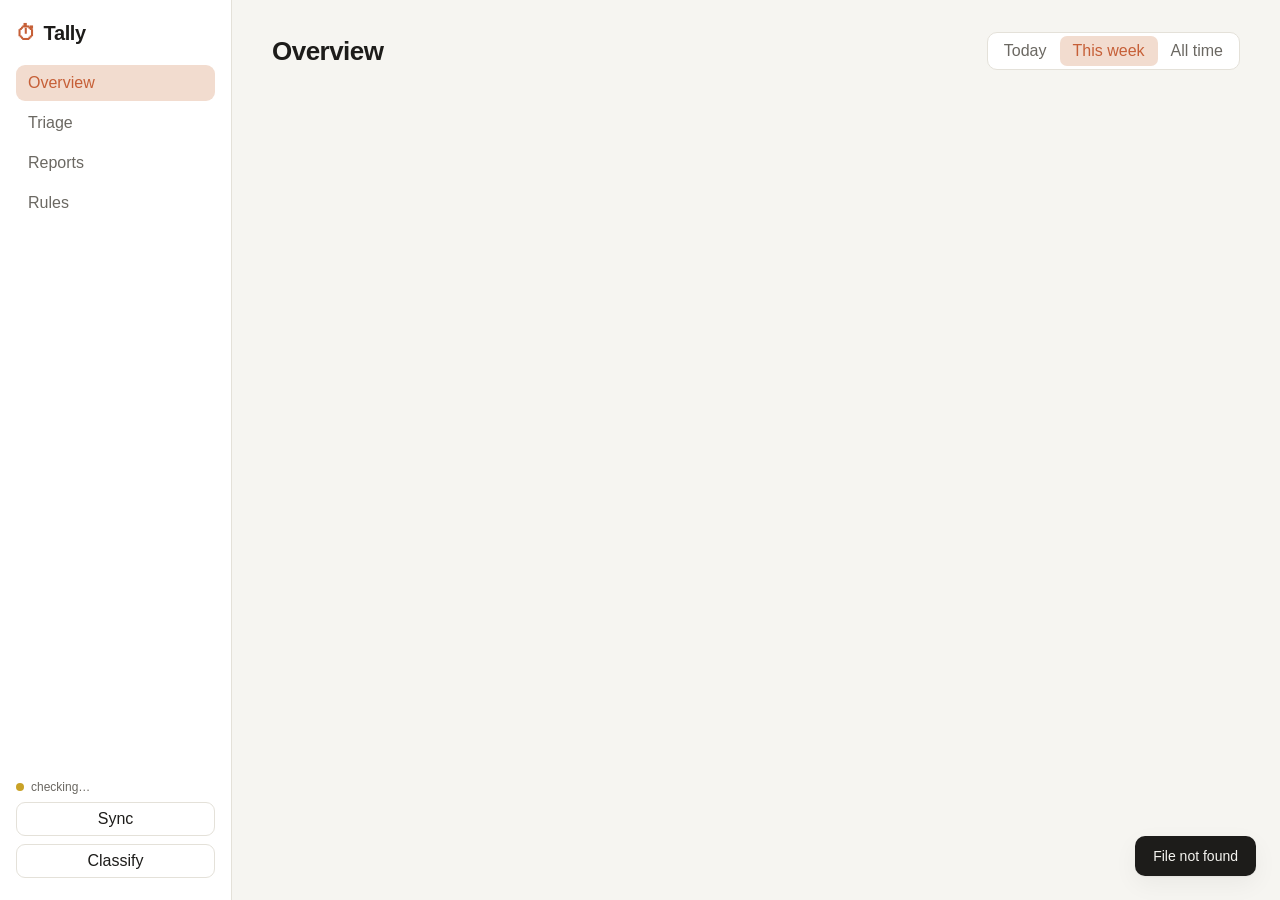
==== internal/server/web/index.html @ fbbb2dd9 "Implement Tally: automatic local-first time tracker (v1) Builds the full v1 per the PRD and executio" ====
<!DOCTYPE html>
<html lang="en">
<head>
  <meta charset="utf-8" />
  <meta name="viewport" content="width=device-width, initial-scale=1" />
  <title>Tally</title>
  <link rel="stylesheet" href="style.css" />
  <link rel="icon" href="data:image/svg+xml,%3Csvg xmlns='http://www.w3.org/2000/svg' viewBox='0 0 100 100'%3E%3Ctext y='.9em' font-size='90'%3E%E2%8F%B1%EF%B8%8F%3C/text%3E%3C/svg%3E" />
</head>
<body>
  <aside class="sidebar">
    <div class="brand"><span class="mark">⏱</span> Tally</div>
    <nav>
      <button class="nav-item active" data-view="overview">Overview</button>
      <button class="nav-item" data-view="triage">Triage <span class="badge" id="triage-badge" hidden>0</span></button>
      <button class="nav-item" data-view="reports">Reports</button>
      <button class="nav-item" data-view="rules">Rules</button>
    </nav>
    <div class="sidebar-foot">
      <div id="provider-status" class="status-dot">checking…</div>
      <button id="btn-sync" class="ghost">Sync</button>
      <button id="btn-classify" class="ghost">Classify</button>
    </div>
  </aside>

  <main class="content">
    <div id="toast" class="toast" hidden></div>

    <!-- Overview -->
    <section id="view-overview" class="view">
      <header class="view-head">
        <h1>Overview</h1>
        <div class="range-tabs" data-target="overview">
          <button data-range="today">Today</button>
          <button data-range="week" class="active">This week</button>
          <button data-range="all">All time</button>
        </div>
      </header>
      <div class="stat-row" id="stat-row"></div>
      <div class="cards" id="project-cards"></div>
    </section>

    <!-- Triage -->
    <section id="view-triage" class="view" hidden>
      <header class="view-head">
        <h1>Triage</h1>
        <p class="sub">Assign unclassified time. Tick “make a rule” so it never comes back.</p>
      </header>
      <div id="triage-list" class="triage-list"></div>
    </section>

    <!-- Reports -->
    <section id="view-reports" class="view" hidden>
      <header class="view-head">
        <h1>Reports</h1>
        <div class="range-tabs" data-target="reports">
          <button data-range="today">Today</button>
          <button data-range="week" class="active">This week</button>
          <button data-range="all">All time</button>
        </div>
      </header>
      <div class="report-actions">
        <button id="copy-md" class="ghost">Copy Markdown</button>
        <button id="copy-csv" class="ghost">Copy CSV</button>
      </div>
      <div id="report-table"></div>
    </section>

    <!-- Rules -->
    <section id="view-rules" class="view" hidden>
      <header class="view-head"><h1>Rules</h1></header>
      <form id="rule-form" class="rule-form">
        <select id="rule-project" required></select>
        <select id="rule-field">
          <option value="title">title</option>
          <option value="app">app</option>
          <option value="url">url</option>
          <option value="repo">repo</option>
        </select>
        <select id="rule-match">
          <option value="contains">contains</option>
          <option value="equals">equals</option>
          <option value="regex">regex</option>
        </select>
        <input id="rule-pattern" placeholder="pattern" required />
        <button type="submit">Add rule</button>
      </form>
      <div id="rules-list" class="rules-list"></div>
    </section>
  </main>

  <!-- Add project dialog -->
  <dialog id="project-dialog">
    <form method="dialog" id="project-form">
      <h2>New project</h2>
      <label>Name<input id="p-name" required /></label>
      <label>Type
        <select id="p-type">
          <option value="billable">billable</option>
          <option value="internal">internal</option>
        </select>
      </label>
      <label>Client (optional)<input id="p-client" /></label>
      <div class="dialog-actions">
        <button value="cancel" class="ghost">Cancel</button>
        <button value="ok" id="p-submit">Create</button>
      </div>
    </form>
  </dialog>

  <script src="app.js"></script>
</body>
</html>
---- internal/server/web/style.css ----
:root {
  --bg: #f6f5f1;
  --panel: #ffffff;
  --ink: #1d1c1a;
  --ink-soft: #6b6862;
  --line: #e4e1d9;
  --accent: #c65f37;      /* terracotta */
  --accent-soft: #f2dccf;
  --billable: #2f7d6b;
  --internal: #7a6cc4;
  --shadow: 0 1px 2px rgba(0,0,0,.05), 0 8px 24px rgba(0,0,0,.05);
  --radius: 14px;
  --font: 'Inter', -apple-system, BlinkMacSystemFont, 'Segoe UI', sans-serif;
}
@media (prefers-color-scheme: dark) {
  :root {
    --bg: #16150f; --panel: #201f18; --ink: #f0ede4; --ink-soft: #a29c8e;
    --line: #322f26; --accent: #e0794f; --accent-soft: #3a271d;
    --billable: #4fb89f; --internal: #a99af0;
    --shadow: 0 1px 2px rgba(0,0,0,.3), 0 10px 30px rgba(0,0,0,.35);
  }
}

* { box-sizing: border-box; }
body {
  margin: 0; font-family: var(--font); background: var(--bg); color: var(--ink);
  display: grid; grid-template-columns: 232px 1fr; min-height: 100vh;
  -webkit-font-smoothing: antialiased;
}

/* Sidebar */
.sidebar {
  background: var(--panel); border-right: 1px solid var(--line);
  padding: 22px 16px; display: flex; flex-direction: column; gap: 20px;
  position: sticky; top: 0; height: 100vh;
}
.brand { font-size: 20px; font-weight: 700; letter-spacing: -.02em; display: flex; align-items: center; gap: 8px; }
.brand .mark { color: var(--accent); }
nav { display: flex; flex-direction: column; gap: 4px; }
.nav-item {
  text-align: left; background: none; border: none; color: var(--ink-soft);
  padding: 9px 12px; border-radius: 9px; font: inherit; font-weight: 500; cursor: pointer;
  display: flex; justify-content: space-between; align-items: center; transition: .15s;
}
.nav-item:hover { background: var(--bg); color: var(--ink); }
.nav-item.active { background: var(--accent-soft); color: var(--accent); }
.badge { background: var(--accent); color: #fff; border-radius: 20px; font-size: 11px; padding: 1px 7px; font-weight: 600; }
.sidebar-foot { margin-top: auto; display: flex; flex-direction: column; gap: 8px; }
.status-dot { font-size: 12px; color: var(--ink-soft); display: flex; align-items: center; gap: 7px; }
.status-dot::before { content: ''; width: 8px; height: 8px; border-radius: 50%; background: #c9a227; }
.status-dot.on::before { background: var(--billable); }
.status-dot.off::before { background: #c0392b; }

/* Content */
.content { padding: 32px 40px; max-width: 1100px; width: 100%; }
.view-head { display: flex; align-items: center; justify-content: space-between; margin-bottom: 22px; flex-wrap: wrap; gap: 12px; }
h1 { font-size: 26px; letter-spacing: -.02em; margin: 0; }
.sub { color: var(--ink-soft); margin: 6px 0 0; font-size: 14px; }

/* Buttons */
button { font: inherit; cursor: pointer; }
button:not(.ghost):not(.nav-item):not(.range-tabs button) {
  background: var(--accent); color: #fff; border: none; padding: 8px 15px;
  border-radius: 9px; font-weight: 600; transition: .15s;
}
button:not(.ghost):not(.nav-item):not(.range-tabs button):hover { filter: brightness(1.06); }
.ghost { background: var(--panel); color: var(--ink); border: 1px solid var(--line); padding: 7px 13px; border-radius: 9px; font-weight: 500; }
.ghost:hover { border-color: var(--accent); color: var(--accent); }

.range-tabs { display: inline-flex; background: var(--panel); border: 1px solid var(--line); border-radius: 10px; padding: 3px; }
.range-tabs button { background: none; border: none; color: var(--ink-soft); padding: 6px 13px; border-radius: 7px; font-weight: 500; }
.range-tabs button.active { background: var(--accent-soft); color: var(--accent); }

/* Stat row */
.stat-row { display: grid; grid-template-columns: repeat(auto-fit, minmax(160px, 1fr)); gap: 14px; margin-bottom: 26px; }
.stat { background: var(--panel); border: 1px solid var(--line); border-radius: var(--radius); padding: 18px; box-shadow: var(--shadow); }
.stat .label { font-size: 12px; text-transform: uppercase; letter-spacing: .05em; color: var(--ink-soft); }
.stat .value { font-size: 30px; font-weight: 700; letter-spacing: -.03em; margin-top: 6px; }
.stat .value small { font-size: 15px; color: var(--ink-soft); font-weight: 500; }

/* Cards */
.cards { display: grid; grid-template-columns: repeat(auto-fill, minmax(300px, 1fr)); gap: 16px; }
.card { background: var(--panel); border: 1px solid var(--line); border-radius: var(--radius); padding: 20px; box-shadow: var(--shadow); display: flex; flex-direction: column; gap: 14px; }
.card-top { display: flex; justify-content: space-between; align-items: flex-start; gap: 8px; }
.card h3 { margin: 0; font-size: 17px; letter-spacing: -.01em; }
.card .client { font-size: 13px; color: var(--ink-soft); margin-top: 2px; }
.pill { font-size: 11px; font-weight: 600; padding: 3px 9px; border-radius: 20px; text-transform: uppercase; letter-spacing: .03em; }
.pill.billable { background: color-mix(in srgb, var(--billable) 16%, transparent); color: var(--billable); }
.pill.internal { background: color-mix(in srgb, var(--internal) 16%, transparent); color: var(--internal); }
.pill.done { background: var(--line); color: var(--ink-soft); }
.card .hours { font-size: 34px; font-weight: 700; letter-spacing: -.03em; }
.card .hours small { font-size: 15px; color: var(--ink-soft); font-weight: 500; }
.bar { height: 8px; border-radius: 6px; background: var(--line); overflow: hidden; display: flex; }
.bar > span { display: block; height: 100%; }
.card-actions { display: flex; gap: 8px; }

/* Triage */
.triage-list { display: flex; flex-direction: column; gap: 10px; }
.triage-item { background: var(--panel); border: 1px solid var(--line); border-radius: 12px; padding: 14px 16px; box-shadow: var(--shadow); display: grid; grid-template-columns: 1fr auto; gap: 12px; align-items: center; }
.triage-item .meta { min-width: 0; }
.triage-item .title { font-weight: 600; white-space: nowrap; overflow: hidden; text-overflow: ellipsis; }
.triage-item .info { font-size: 12px; color: var(--ink-soft); margin-top: 3px; }
.triage-item .info span { margin-right: 12px; }
.triage-controls { display: flex; align-items: center; gap: 8px; }
.triage-controls select { max-width: 170px; }
.mk-rule { font-size: 12px; color: var(--ink-soft); display: flex; align-items: center; gap: 4px; }

select, input {
  font: inherit; padding: 8px 10px; border-radius: 8px; border: 1px solid var(--line);
  background: var(--bg); color: var(--ink);
}
select:focus, input:focus { outline: 2px solid var(--accent-soft); border-color: var(--accent); }

/* Reports */
.report-actions { display: flex; gap: 8px; margin-bottom: 16px; }
table { width: 100%; border-collapse: collapse; background: var(--panel); border-radius: var(--radius); overflow: hidden; box-shadow: var(--shadow); }
th, td { text-align: left; padding: 12px 16px; border-bottom: 1px solid var(--line); font-size: 14px; }
th { font-size: 12px; text-transform: uppercase; letter-spacing: .04em; color: var(--ink-soft); }
td.num, th.num { text-align: right; font-variant-numeric: tabular-nums; }
tr:last-child td { border-bottom: none; }
tfoot td { font-weight: 700; }

/* Rules */
.rule-form { display: flex; gap: 8px; flex-wrap: wrap; margin-bottom: 20px; }
.rule-form input { flex: 1; min-width: 160px; }
.rules-list { display: flex; flex-direction: column; gap: 8px; }
.rule-row { background: var(--panel); border: 1px solid var(--line); border-radius: 10px; padding: 12px 15px; display: flex; align-items: center; gap: 10px; justify-content: space-between; }
.rule-row code { background: var(--bg); padding: 2px 7px; border-radius: 6px; font-size: 13px; }
.rule-row .del { color: var(--ink-soft); background: none; border: none; font-size: 18px; padding: 0 4px; }
.rule-row .del:hover { color: #c0392b; }

/* Dialog */
dialog { border: 1px solid var(--line); border-radius: var(--radius); padding: 24px; background: var(--panel); color: var(--ink); box-shadow: var(--shadow); width: 340px; }
dialog::backdrop { background: rgba(0,0,0,.4); }
dialog h2 { margin: 0 0 16px; }
dialog label { display: flex; flex-direction: column; gap: 5px; font-size: 13px; color: var(--ink-soft); margin-bottom: 14px; }
dialog label input, dialog label select { color: var(--ink); }
.dialog-actions { display: flex; justify-content: flex-end; gap: 8px; }

/* Toast */
.toast { position: fixed; bottom: 24px; right: 24px; background: var(--ink); color: var(--bg); padding: 12px 18px; border-radius: 10px; box-shadow: var(--shadow); font-size: 14px; z-index: 10; }

.empty { color: var(--ink-soft); text-align: center; padding: 40px; font-size: 15px; }

@media (max-width: 720px) {
  body { grid-template-columns: 1fr; }
  .sidebar { position: static; height: auto; flex-direction: row; flex-wrap: wrap; }
  .sidebar-foot { margin: 0; flex-direction: row; }
  nav { flex-direction: row; flex-wrap: wrap; }
}
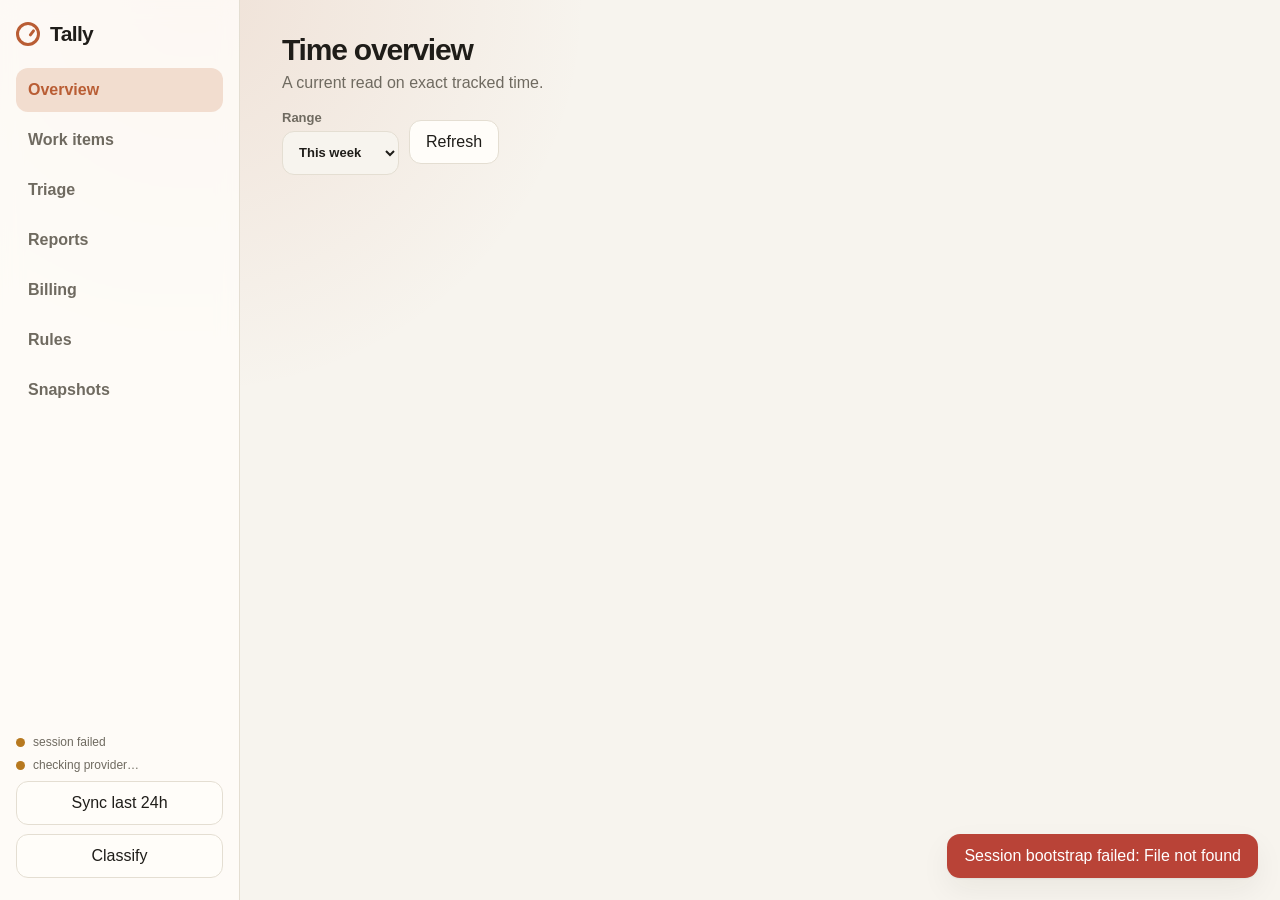
==== commit 257ba3ff: "feat: Tally work-items v1 — store schema expansion, correction-history preservation, bearer/session " ====
--- a/internal/server/web/index.html
+++ b/internal/server/web/index.html
@@ -3,111 +3,109 @@
 <head>
   <meta charset="utf-8" />
   <meta name="viewport" content="width=device-width, initial-scale=1" />
-  <title>Tally</title>
+  <title>Tally dashboard</title>
   <link rel="stylesheet" href="style.css" />
-  <link rel="icon" href="data:image/svg+xml,%3Csvg xmlns='http://www.w3.org/2000/svg' viewBox='0 0 100 100'%3E%3Ctext y='.9em' font-size='90'%3E%E2%8F%B1%EF%B8%8F%3C/text%3E%3C/svg%3E" />
+  <link rel="icon" href="data:image/svg+xml,%3Csvg xmlns='http://www.w3.org/2000/svg' viewBox='0 0 100 100'%3E%3Cpath fill='%23c65f37' d='M47 8h6v20h-6zM47 72h6v20h-6zM8 47h20v6H8zM72 47h20v6H72z'/%3E%3Ccircle cx='50' cy='50' r='22' fill='none' stroke='%231d1c1a' stroke-width='7'/%3E%3C/svg%3E" />
 </head>
 <body>
-  <aside class="sidebar">
-    <div class="brand"><span class="mark">⏱</span> Tally</div>
+  <a class="skip" href="#main">Skip to dashboard</a>
+  <aside class="sidebar" aria-label="Tally sections">
+    <div class="brand" aria-label="Tally"><span class="dial" aria-hidden="true"></span><span>Tally</span></div>
     <nav>
-      <button class="nav-item active" data-view="overview">Overview</button>
-      <button class="nav-item" data-view="triage">Triage <span class="badge" id="triage-badge" hidden>0</span></button>
-      <button class="nav-item" data-view="reports">Reports</button>
-      <button class="nav-item" data-view="rules">Rules</button>
+      <button class="nav-item active" data-view="overview" type="button">Overview</button>
+      <button class="nav-item" data-view="items" type="button">Work items</button>
+      <button class="nav-item" data-view="triage" type="button">Triage <span class="badge" id="triage-badge" hidden>0</span></button>
+      <button class="nav-item" data-view="reports" type="button">Reports</button>
+      <button class="nav-item" data-view="billing" type="button">Billing</button>
+      <button class="nav-item" data-view="rules" type="button">Rules</button>
+      <button class="nav-item" data-view="snapshots" type="button">Snapshots</button>
     </nav>
     <div class="sidebar-foot">
-      <div id="provider-status" class="status-dot">checking…</div>
-      <button id="btn-sync" class="ghost">Sync</button>
-      <button id="btn-classify" class="ghost">Classify</button>
+      <div id="session-status" class="status-dot">booting session…</div>
+      <div id="provider-status" class="status-dot">checking provider…</div>
+      <button id="btn-sync" class="ghost" type="button">Sync last 24h</button>
+      <button id="btn-classify" class="ghost" type="button">Classify</button>
     </div>
   </aside>
 
-  <main class="content">
-    <div id="toast" class="toast" hidden></div>
+  <main id="main" class="content" tabindex="-1">
+    <div id="toast" class="toast" role="status" aria-live="polite" hidden></div>
 
-    <!-- Overview -->
     <section id="view-overview" class="view">
-      <header class="view-head">
-        <h1>Overview</h1>
-        <div class="range-tabs" data-target="overview">
-          <button data-range="today">Today</button>
-          <button data-range="week" class="active">This week</button>
-          <button data-range="all">All time</button>
-        </div>
-      </header>
+      <header class="view-head"><div><h1>Time overview</h1><p class="sub">A current read on exact tracked time.</p></div></header>
+      <div class="toolbar"><label>Range <select id="overview-range"><option value="today">Today</option><option value="week" selected>This week</option><option value="month">This month</option><option value="all">All time</option></select></label><button id="overview-refresh" class="ghost" type="button">Refresh</button></div>
       <div class="stat-row" id="stat-row"></div>
-      <div class="cards" id="project-cards"></div>
+      <div id="overview-list" class="cards"></div>
     </section>
 
-    <!-- Triage -->
-    <section id="view-triage" class="view" hidden>
-      <header class="view-head">
-        <h1>Triage</h1>
-        <p class="sub">Assign unclassified time. Tick “make a rule” so it never comes back.</p>
-      </header>
-      <div id="triage-list" class="triage-list"></div>
+    <section id="view-items" class="view" hidden>
+      <header class="view-head"><div><h1>Work items</h1><p class="sub">Create, edit, complete, and reactivate project, product, goal, or other work.</p></div></header>
+      <form id="item-form" class="panel form-grid">
+        <input type="hidden" id="item-id" />
+        <label>Name<input id="item-name" required autocomplete="off" /></label>
+        <label>Kind<select id="item-kind"><option>project</option><option>product</option><option>goal</option><option>other</option></select></label>
+        <label>Context/client<input id="item-context" /></label>
+        <label class="wide">Description<textarea id="item-description" rows="3"></textarea></label>
+        <div class="wide actions"><button id="item-submit" type="submit">Create item</button><button id="item-cancel" class="ghost" type="button">Clear form</button></div>
+      </form>
+      <div class="toolbar"><label>Status <select id="item-status"><option value="">All</option><option value="active" selected>Active</option><option value="done">Done</option></select></label><button id="items-refresh" class="ghost" type="button">Refresh</button></div>
+      <div id="items-list" class="stack"></div>
     </section>
 
-    <!-- Reports -->
+    <section id="view-triage" class="view" hidden>
+      <header class="view-head"><div><h1>Triage</h1><p class="sub">Assign unclassified events; optionally create a matching rule.</p></div></header>
+      <div class="toolbar"><label>Limit <input id="triage-limit" type="number" min="1" max="500" value="100" /></label><button id="triage-refresh" class="ghost" type="button">Refresh</button></div>
+      <div id="triage-list" class="stack"></div>
+      <header class="view-head section-head"><div><h2>Correction history</h2><p class="sub">Durable attribution changes, including reconciliation carry-forwards and conflicts.</p></div></header>
+      <div id="audit-list" class="stack"></div>
+    </section>
+
     <section id="view-reports" class="view" hidden>
-      <header class="view-head">
-        <h1>Reports</h1>
-        <div class="range-tabs" data-target="reports">
-          <button data-range="today">Today</button>
-          <button data-range="week" class="active">This week</button>
-          <button data-range="all">All time</button>
-        </div>
-      </header>
-      <div class="report-actions">
-        <button id="copy-md" class="ghost">Copy Markdown</button>
-        <button id="copy-csv" class="ghost">Copy CSV</button>
-      </div>
+      <header class="view-head"><div><h1>Reports</h1><p class="sub">Exact and rounded period summaries with currency-separated totals.</p></div></header>
+      <form id="report-form" class="panel form-grid compact">
+        <label>Period<select id="report-period"><option value="weekly">weekly</option><option value="biweekly">biweekly</option><option value="semimonthly">semimonthly</option><option value="monthly">monthly</option><option value="custom">custom</option><option value="final">final</option></select></label>
+        <label>Timezone<input id="report-timezone" value="UTC" /></label>
+        <label>Final item<select id="report-item"></select></label>
+        <label>From<input id="report-from" type="date" /></label>
+        <label>To<input id="report-to" type="date" /></label>
+        <label class="check"><input id="report-billing" type="checkbox" checked /> Include billing</label>
+        <div class="wide actions"><button type="submit">Run report</button><button id="copy-md" class="ghost" type="button">Copy Markdown</button><button id="copy-csv" class="ghost" type="button">Copy CSV</button><button id="finalize-report" class="ghost" type="button">Finalize snapshot</button></div>
+      </form>
+      <div id="report-summary" class="stat-row"></div>
       <div id="report-table"></div>
     </section>
 
-    <!-- Rules -->
+    <section id="view-billing" class="view" hidden>
+      <header class="view-head"><div><h1>Billing profiles</h1><p class="sub">Edit inherited global, client, or work-item billing policy.</p></div></header>
+      <form id="billing-form" class="panel form-grid compact">
+        <label>Scope<select id="bill-scope"><option value="global">global</option><option value="client">client</option><option value="work_item">work item</option></select></label>
+        <label>Client key<input id="bill-client" /></label>
+        <label>Work item<select id="bill-item"></select></label>
+        <label class="check"><input id="bill-enabled" type="checkbox" /> Enabled</label>
+        <label>Rate minor<input id="bill-rate" type="number" min="0" value="0" /></label>
+        <label>Currency<input id="bill-currency" maxlength="3" value="USD" /></label>
+        <label>Increment minutes<input id="bill-increment" type="number" min="1" value="15" /></label>
+        <label>Period<select id="bill-period"><option value="custom">custom</option><option value="weekly">weekly</option><option value="biweekly">biweekly</option><option value="semimonthly">semimonthly</option><option value="monthly">monthly</option><option value="final">final</option></select></label>
+        <div class="wide actions"><button type="button" id="load-billing" class="ghost">Load profile</button><button type="submit">Save profile</button></div>
+      </form>
+      <div id="billing-result" class="panel muted"></div>
+    </section>
+
     <section id="view-rules" class="view" hidden>
-      <header class="view-head"><h1>Rules</h1></header>
-      <form id="rule-form" class="rule-form">
-        <select id="rule-project" required></select>
-        <select id="rule-field">
-          <option value="title">title</option>
-          <option value="app">app</option>
-          <option value="url">url</option>
-          <option value="repo">repo</option>
-        </select>
-        <select id="rule-match">
-          <option value="contains">contains</option>
-          <option value="equals">equals</option>
-          <option value="regex">regex</option>
-        </select>
-        <input id="rule-pattern" placeholder="pattern" required />
-        <button type="submit">Add rule</button>
+      <header class="view-head"><div><h1>Rules</h1><p class="sub">First match wins; done work items cannot receive new rules.</p></div></header>
+      <form id="rule-form" class="panel rule-form">
+        <select id="rule-project" aria-label="Work item" required></select><select id="rule-field" aria-label="Signal field"><option>title</option><option>app</option><option>url</option><option>repo</option></select><select id="rule-match" aria-label="Match type"><option>contains</option><option>equals</option><option>regex</option></select><input id="rule-priority" type="number" value="100" aria-label="Priority" /><label class="rule-pattern-label">Pattern<input id="rule-pattern" required /></label><button type="submit">Add rule</button>
       </form>
-      <div id="rules-list" class="rules-list"></div>
+      <div id="rules-list" class="stack"></div>
+    </section>
+
+    <section id="view-snapshots" class="view" hidden>
+      <header class="view-head"><div><h1>Snapshots</h1><p class="sub">Frozen report JSON created from finalized reports.</p></div></header>
+      <div class="toolbar"><button id="snap-refresh" class="ghost" type="button">Refresh</button></div>
+      <div id="snapshots-list" class="stack"></div>
+      <pre id="snapshot-detail" class="json-box" tabindex="0"></pre>
     </section>
   </main>
-
-  <!-- Add project dialog -->
-  <dialog id="project-dialog">
-    <form method="dialog" id="project-form">
-      <h2>New project</h2>
-      <label>Name<input id="p-name" required /></label>
-      <label>Type
-        <select id="p-type">
-          <option value="billable">billable</option>
-          <option value="internal">internal</option>
-        </select>
-      </label>
-      <label>Client (optional)<input id="p-client" /></label>
-      <div class="dialog-actions">
-        <button value="cancel" class="ghost">Cancel</button>
-        <button value="ok" id="p-submit">Create</button>
-      </div>
-    </form>
-  </dialog>
-
   <script src="app.js"></script>
 </body>
 </html>
--- a/internal/server/web/style.css
+++ b/internal/server/web/style.css
@@ -1,150 +1,5 @@
-:root {
-  --bg: #f6f5f1;
-  --panel: #ffffff;
-  --ink: #1d1c1a;
-  --ink-soft: #6b6862;
-  --line: #e4e1d9;
-  --accent: #c65f37;      /* terracotta */
-  --accent-soft: #f2dccf;
-  --billable: #2f7d6b;
-  --internal: #7a6cc4;
-  --shadow: 0 1px 2px rgba(0,0,0,.05), 0 8px 24px rgba(0,0,0,.05);
-  --radius: 14px;
-  --font: 'Inter', -apple-system, BlinkMacSystemFont, 'Segoe UI', sans-serif;
-}
-@media (prefers-color-scheme: dark) {
-  :root {
-    --bg: #16150f; --panel: #201f18; --ink: #f0ede4; --ink-soft: #a29c8e;
-    --line: #322f26; --accent: #e0794f; --accent-soft: #3a271d;
-    --billable: #4fb89f; --internal: #a99af0;
-    --shadow: 0 1px 2px rgba(0,0,0,.3), 0 10px 30px rgba(0,0,0,.35);
-  }
-}
-
-* { box-sizing: border-box; }
-body {
-  margin: 0; font-family: var(--font); background: var(--bg); color: var(--ink);
-  display: grid; grid-template-columns: 232px 1fr; min-height: 100vh;
-  -webkit-font-smoothing: antialiased;
-}
-
-/* Sidebar */
-.sidebar {
-  background: var(--panel); border-right: 1px solid var(--line);
-  padding: 22px 16px; display: flex; flex-direction: column; gap: 20px;
-  position: sticky; top: 0; height: 100vh;
-}
-.brand { font-size: 20px; font-weight: 700; letter-spacing: -.02em; display: flex; align-items: center; gap: 8px; }
-.brand .mark { color: var(--accent); }
-nav { display: flex; flex-direction: column; gap: 4px; }
-.nav-item {
-  text-align: left; background: none; border: none; color: var(--ink-soft);
-  padding: 9px 12px; border-radius: 9px; font: inherit; font-weight: 500; cursor: pointer;
-  display: flex; justify-content: space-between; align-items: center; transition: .15s;
-}
-.nav-item:hover { background: var(--bg); color: var(--ink); }
-.nav-item.active { background: var(--accent-soft); color: var(--accent); }
-.badge { background: var(--accent); color: #fff; border-radius: 20px; font-size: 11px; padding: 1px 7px; font-weight: 600; }
-.sidebar-foot { margin-top: auto; display: flex; flex-direction: column; gap: 8px; }
-.status-dot { font-size: 12px; color: var(--ink-soft); display: flex; align-items: center; gap: 7px; }
-.status-dot::before { content: ''; width: 8px; height: 8px; border-radius: 50%; background: #c9a227; }
-.status-dot.on::before { background: var(--billable); }
-.status-dot.off::before { background: #c0392b; }
-
-/* Content */
-.content { padding: 32px 40px; max-width: 1100px; width: 100%; }
-.view-head { display: flex; align-items: center; justify-content: space-between; margin-bottom: 22px; flex-wrap: wrap; gap: 12px; }
-h1 { font-size: 26px; letter-spacing: -.02em; margin: 0; }
-.sub { color: var(--ink-soft); margin: 6px 0 0; font-size: 14px; }
-
-/* Buttons */
-button { font: inherit; cursor: pointer; }
-button:not(.ghost):not(.nav-item):not(.range-tabs button) {
-  background: var(--accent); color: #fff; border: none; padding: 8px 15px;
-  border-radius: 9px; font-weight: 600; transition: .15s;
-}
-button:not(.ghost):not(.nav-item):not(.range-tabs button):hover { filter: brightness(1.06); }
-.ghost { background: var(--panel); color: var(--ink); border: 1px solid var(--line); padding: 7px 13px; border-radius: 9px; font-weight: 500; }
-.ghost:hover { border-color: var(--accent); color: var(--accent); }
-
-.range-tabs { display: inline-flex; background: var(--panel); border: 1px solid var(--line); border-radius: 10px; padding: 3px; }
-.range-tabs button { background: none; border: none; color: var(--ink-soft); padding: 6px 13px; border-radius: 7px; font-weight: 500; }
-.range-tabs button.active { background: var(--accent-soft); color: var(--accent); }
-
-/* Stat row */
-.stat-row { display: grid; grid-template-columns: repeat(auto-fit, minmax(160px, 1fr)); gap: 14px; margin-bottom: 26px; }
-.stat { background: var(--panel); border: 1px solid var(--line); border-radius: var(--radius); padding: 18px; box-shadow: var(--shadow); }
-.stat .label { font-size: 12px; text-transform: uppercase; letter-spacing: .05em; color: var(--ink-soft); }
-.stat .value { font-size: 30px; font-weight: 700; letter-spacing: -.03em; margin-top: 6px; }
-.stat .value small { font-size: 15px; color: var(--ink-soft); font-weight: 500; }
-
-/* Cards */
-.cards { display: grid; grid-template-columns: repeat(auto-fill, minmax(300px, 1fr)); gap: 16px; }
-.card { background: var(--panel); border: 1px solid var(--line); border-radius: var(--radius); padding: 20px; box-shadow: var(--shadow); display: flex; flex-direction: column; gap: 14px; }
-.card-top { display: flex; justify-content: space-between; align-items: flex-start; gap: 8px; }
-.card h3 { margin: 0; font-size: 17px; letter-spacing: -.01em; }
-.card .client { font-size: 13px; color: var(--ink-soft); margin-top: 2px; }
-.pill { font-size: 11px; font-weight: 600; padding: 3px 9px; border-radius: 20px; text-transform: uppercase; letter-spacing: .03em; }
-.pill.billable { background: color-mix(in srgb, var(--billable) 16%, transparent); color: var(--billable); }
-.pill.internal { background: color-mix(in srgb, var(--internal) 16%, transparent); color: var(--internal); }
-.pill.done { background: var(--line); color: var(--ink-soft); }
-.card .hours { font-size: 34px; font-weight: 700; letter-spacing: -.03em; }
-.card .hours small { font-size: 15px; color: var(--ink-soft); font-weight: 500; }
-.bar { height: 8px; border-radius: 6px; background: var(--line); overflow: hidden; display: flex; }
-.bar > span { display: block; height: 100%; }
-.card-actions { display: flex; gap: 8px; }
-
-/* Triage */
-.triage-list { display: flex; flex-direction: column; gap: 10px; }
-.triage-item { background: var(--panel); border: 1px solid var(--line); border-radius: 12px; padding: 14px 16px; box-shadow: var(--shadow); display: grid; grid-template-columns: 1fr auto; gap: 12px; align-items: center; }
-.triage-item .meta { min-width: 0; }
-.triage-item .title { font-weight: 600; white-space: nowrap; overflow: hidden; text-overflow: ellipsis; }
-.triage-item .info { font-size: 12px; color: var(--ink-soft); margin-top: 3px; }
-.triage-item .info span { margin-right: 12px; }
-.triage-controls { display: flex; align-items: center; gap: 8px; }
-.triage-controls select { max-width: 170px; }
-.mk-rule { font-size: 12px; color: var(--ink-soft); display: flex; align-items: center; gap: 4px; }
-
-select, input {
-  font: inherit; padding: 8px 10px; border-radius: 8px; border: 1px solid var(--line);
-  background: var(--bg); color: var(--ink);
-}
-select:focus, input:focus { outline: 2px solid var(--accent-soft); border-color: var(--accent); }
-
-/* Reports */
-.report-actions { display: flex; gap: 8px; margin-bottom: 16px; }
-table { width: 100%; border-collapse: collapse; background: var(--panel); border-radius: var(--radius); overflow: hidden; box-shadow: var(--shadow); }
-th, td { text-align: left; padding: 12px 16px; border-bottom: 1px solid var(--line); font-size: 14px; }
-th { font-size: 12px; text-transform: uppercase; letter-spacing: .04em; color: var(--ink-soft); }
-td.num, th.num { text-align: right; font-variant-numeric: tabular-nums; }
-tr:last-child td { border-bottom: none; }
-tfoot td { font-weight: 700; }
-
-/* Rules */
-.rule-form { display: flex; gap: 8px; flex-wrap: wrap; margin-bottom: 20px; }
-.rule-form input { flex: 1; min-width: 160px; }
-.rules-list { display: flex; flex-direction: column; gap: 8px; }
-.rule-row { background: var(--panel); border: 1px solid var(--line); border-radius: 10px; padding: 12px 15px; display: flex; align-items: center; gap: 10px; justify-content: space-between; }
-.rule-row code { background: var(--bg); padding: 2px 7px; border-radius: 6px; font-size: 13px; }
-.rule-row .del { color: var(--ink-soft); background: none; border: none; font-size: 18px; padding: 0 4px; }
-.rule-row .del:hover { color: #c0392b; }
-
-/* Dialog */
-dialog { border: 1px solid var(--line); border-radius: var(--radius); padding: 24px; background: var(--panel); color: var(--ink); box-shadow: var(--shadow); width: 340px; }
-dialog::backdrop { background: rgba(0,0,0,.4); }
-dialog h2 { margin: 0 0 16px; }
-dialog label { display: flex; flex-direction: column; gap: 5px; font-size: 13px; color: var(--ink-soft); margin-bottom: 14px; }
-dialog label input, dialog label select { color: var(--ink); }
-.dialog-actions { display: flex; justify-content: flex-end; gap: 8px; }
-
-/* Toast */
-.toast { position: fixed; bottom: 24px; right: 24px; background: var(--ink); color: var(--bg); padding: 12px 18px; border-radius: 10px; box-shadow: var(--shadow); font-size: 14px; z-index: 10; }
-
-.empty { color: var(--ink-soft); text-align: center; padding: 40px; font-size: 15px; }
-
-@media (max-width: 720px) {
-  body { grid-template-columns: 1fr; }
-  .sidebar { position: static; height: auto; flex-direction: row; flex-wrap: wrap; }
-  .sidebar-foot { margin: 0; flex-direction: row; }
-  nav { flex-direction: row; flex-wrap: wrap; }
-}
+:root{--bg:#f7f4ee;--panel:#fffdf9;--ink:#1f1d19;--muted:#6f6a60;--line:#e4ded2;--accent:#b95d34;--accent-soft:#f2ddcf;--good:#2f7d6b;--warn:#b7791f;--bad:#b94337;--shadow:0 1px 2px rgba(35,30,20,.06),0 12px 30px rgba(35,30,20,.06);--radius:16px;--font:-apple-system,BlinkMacSystemFont,"Segoe UI",Inter,sans-serif} @media(prefers-color-scheme:dark){:root{--bg:#15130f;--panel:#1f1c17;--ink:#f1ede4;--muted:#aaa193;--line:#343027;--accent:#e07a4d;--accent-soft:#3b271d;--shadow:0 1px 2px rgba(0,0,0,.35),0 14px 36px rgba(0,0,0,.35)}}
+*{box-sizing:border-box} html{scroll-behavior:smooth} body{margin:0;min-height:100vh;display:grid;grid-template-columns:240px minmax(0,1fr);background:radial-gradient(circle at 15% 0%,rgba(185,93,52,.12),transparent 28%),var(--bg);color:var(--ink);font-family:var(--font);-webkit-font-smoothing:antialiased}.skip{position:absolute;left:-999px;top:8px;background:var(--panel);color:var(--ink);padding:12px;z-index:20}.skip:focus{left:8px}.sidebar{position:sticky;top:0;height:100vh;padding:22px 16px;background:rgba(255,253,249,.82);backdrop-filter:blur(10px);border-right:1px solid var(--line);display:flex;flex-direction:column;gap:22px}.brand{display:flex;align-items:center;gap:10px;font-size:21px;font-weight:800;letter-spacing:-.03em}.dial{width:24px;height:24px;border:3px solid var(--accent);border-radius:50%;display:inline-block;position:relative}.dial:before{content:"";position:absolute;left:9px;top:3px;width:3px;height:8px;background:var(--accent);border-radius:2px;transform-origin:bottom;transform:rotate(38deg)}nav{display:flex;flex-direction:column;gap:6px}.nav-item,button,.ghost,input,select,textarea{font:inherit}.nav-item{min-height:44px;text-align:left;background:transparent;border:0;color:var(--muted);padding:10px 12px;border-radius:12px;font-weight:650;display:flex;align-items:center;justify-content:space-between;gap:8px}.nav-item:hover,.nav-item:focus-visible{background:var(--bg);color:var(--ink);outline:none}.nav-item.active{background:var(--accent-soft);color:var(--accent)}.badge{background:var(--accent);color:white;border-radius:999px;padding:2px 8px;font-size:12px}.sidebar-foot{margin-top:auto;display:flex;flex-direction:column;gap:9px}.status-dot{font-size:12px;color:var(--muted);display:flex;gap:8px;align-items:center}.status-dot:before{content:"";width:9px;height:9px;border-radius:50%;background:var(--warn)}.status-dot.on:before{background:var(--good)}.status-dot.off:before{background:var(--bad)}
+.content{width:100%;max-width:1240px;padding:34px 42px}.view-head{display:flex;justify-content:space-between;align-items:flex-start;gap:16px;margin-bottom:18px}h1{font-size:30px;line-height:1.05;margin:0;letter-spacing:-.04em}.sub{color:var(--muted);margin:8px 0 0;max-width:680px}.toolbar,.actions{display:flex;gap:10px;align-items:center;flex-wrap:wrap;margin:14px 0}.panel,.stat,.card,.row-card,table,.json-box{background:var(--panel);border:1px solid var(--line);border-radius:var(--radius);box-shadow:var(--shadow)}button{min-height:44px;cursor:pointer;border:0;border-radius:12px;padding:10px 16px;background:var(--accent);color:white;font-weight:750}button:hover{filter:brightness(1.04)}button:focus-visible,input:focus-visible,select:focus-visible,textarea:focus-visible{outline:3px solid var(--accent-soft);outline-offset:2px}.ghost{background:var(--panel);color:var(--ink);border:1px solid var(--line)}.ghost:hover{border-color:var(--accent);color:var(--accent);filter:none}.danger:hover{border-color:var(--bad);color:var(--bad)}label{display:flex;flex-direction:column;gap:6px;color:var(--muted);font-size:13px;font-weight:650}input,select,textarea{min-height:44px;border:1px solid var(--line);border-radius:12px;background:var(--bg);color:var(--ink);padding:10px 12px}textarea{resize:vertical}.check{flex-direction:row;align-items:center;gap:9px;min-height:44px}.check input{min-height:auto;width:18px;height:18px}.form-grid{padding:18px;display:grid;grid-template-columns:repeat(3,minmax(160px,1fr));gap:14px;margin-bottom:18px}.form-grid.compact{grid-template-columns:repeat(4,minmax(140px,1fr))}.wide{grid-column:1/-1}.rule-form{padding:14px;display:flex;gap:10px;flex-wrap:wrap}.rule-form input[aria-label=priority]{max-width:110px}.rule-pattern-label{flex:1;min-width:220px}.stat-row{display:grid;grid-template-columns:repeat(4,minmax(145px,1fr));gap:14px;margin:18px 0}.stat{padding:17px}.label{text-transform:uppercase;letter-spacing:.06em;font-size:12px;color:var(--muted);font-weight:800}.value{font-size:29px;font-weight:850;letter-spacing:-.04em;margin-top:7px}.value small{font-size:14px;color:var(--muted);font-weight:650}.cards{display:grid;grid-template-columns:repeat(auto-fill,minmax(285px,1fr));gap:15px}.card{padding:18px;display:flex;flex-direction:column;gap:13px}.card-top{display:flex;justify-content:space-between;gap:10px}.card h3{margin:0;font-size:17px}.client,.muted{color:var(--muted)}.pill{font-size:11px;text-transform:uppercase;letter-spacing:.05em;border-radius:999px;background:var(--accent-soft);color:var(--accent);padding:4px 9px;font-weight:800}.pill.project{background:rgba(47,125,107,.14);color:var(--good)}.pill.product{background:rgba(89,91,190,.14);color:#6963c7}.pill.goal{background:rgba(183,121,31,.16);color:var(--warn)}.pill.other{background:var(--line);color:var(--muted)}.hours{font-size:34px;font-weight:850;letter-spacing:-.05em}.hours small{font-size:14px;color:var(--muted)}.bar{height:9px;background:var(--line);border-radius:999px;overflow:hidden}.bar span{display:block;height:100%;background:linear-gradient(90deg,var(--accent),#d9945d)}.stack{display:flex;flex-direction:column;gap:10px}.row-card{padding:14px 16px;display:grid;grid-template-columns:minmax(0,1fr) auto;gap:14px;align-items:center}.row-title{font-weight:800;letter-spacing:-.01em}.meta{display:flex;flex-wrap:wrap;gap:8px 13px;color:var(--muted);font-size:13px;margin-top:5px}.meta code,.row-card code{background:var(--bg);border:1px solid var(--line);border-radius:8px;padding:2px 6px;color:var(--ink)}.triage-controls{display:flex;gap:9px;align-items:center;flex-wrap:wrap}.empty{padding:34px;text-align:center;color:var(--muted)}.table-wrap{overflow:auto;border-radius:var(--radius);border:1px solid var(--line)}table{width:100%;border-collapse:collapse;border:0;border-radius:0;box-shadow:none}th,td{padding:12px 14px;border-bottom:1px solid var(--line);text-align:left;font-size:14px;vertical-align:top}th{font-size:11px;text-transform:uppercase;letter-spacing:.06em;color:var(--muted)}td.num,th.num{text-align:right;font-variant-numeric:tabular-nums}tbody tr:last-child td{border-bottom:0}.totals{margin-top:12px;display:flex;align-items:center;gap:10px;flex-wrap:wrap}.total-chip{border:1px solid var(--line);background:var(--panel);border-radius:999px;padding:7px 11px;font-weight:800}.json-box{padding:16px;min-height:120px;overflow:auto;white-space:pre-wrap;color:var(--ink);margin-top:14px}.toast{position:fixed;right:22px;bottom:22px;max-width:min(420px,calc(100vw - 44px));z-index:50;background:var(--ink);color:var(--bg);padding:13px 17px;border-radius:13px;box-shadow:var(--shadow)}.toast.bad{background:var(--bad);color:white}
+.hours{display:flex;align-items:baseline;gap:.35rem;white-space:nowrap}.hours small{margin:0}.section-head{margin-top:30px}
+@media(max-width:900px){body{grid-template-columns:minmax(0,1fr)}.sidebar{position:static;height:auto;gap:14px;min-width:0;max-width:100vw;overflow:hidden}.content{padding:24px 18px}.form-grid,.form-grid.compact,.stat-row{grid-template-columns:1fr 1fr}.row-card{grid-template-columns:1fr}nav{flex-direction:row;flex-wrap:nowrap;overflow-x:auto;max-width:100%;min-width:0;padding-bottom:4px}.nav-item{flex:0 0 auto}.sidebar-foot{margin-top:0;display:grid;grid-template-columns:minmax(0,1fr) minmax(0,1fr);width:100%;min-width:0}.status-dot{grid-column:1/-1}.sidebar-foot button{width:100%;min-width:0}}@media(max-width:560px){.form-grid,.form-grid.compact,.stat-row{grid-template-columns:1fr}.content{padding:18px 12px}.sidebar{padding:14px 12px}.sidebar-foot{grid-template-columns:minmax(0,1fr)}.nav-item,button,input,select,textarea{width:100%}nav{display:grid;grid-template-columns:minmax(0,1fr) minmax(0,1fr);width:100%;overflow:hidden;padding:0}nav .nav-item{width:auto;max-width:100%;min-width:0;justify-content:center;text-align:center;padding:8px;font-size:14px}.actions button,.toolbar button{width:auto}.triage-controls,.actions,.toolbar{align-items:stretch}.rule-form>*{width:100%;max-width:none!important}}
